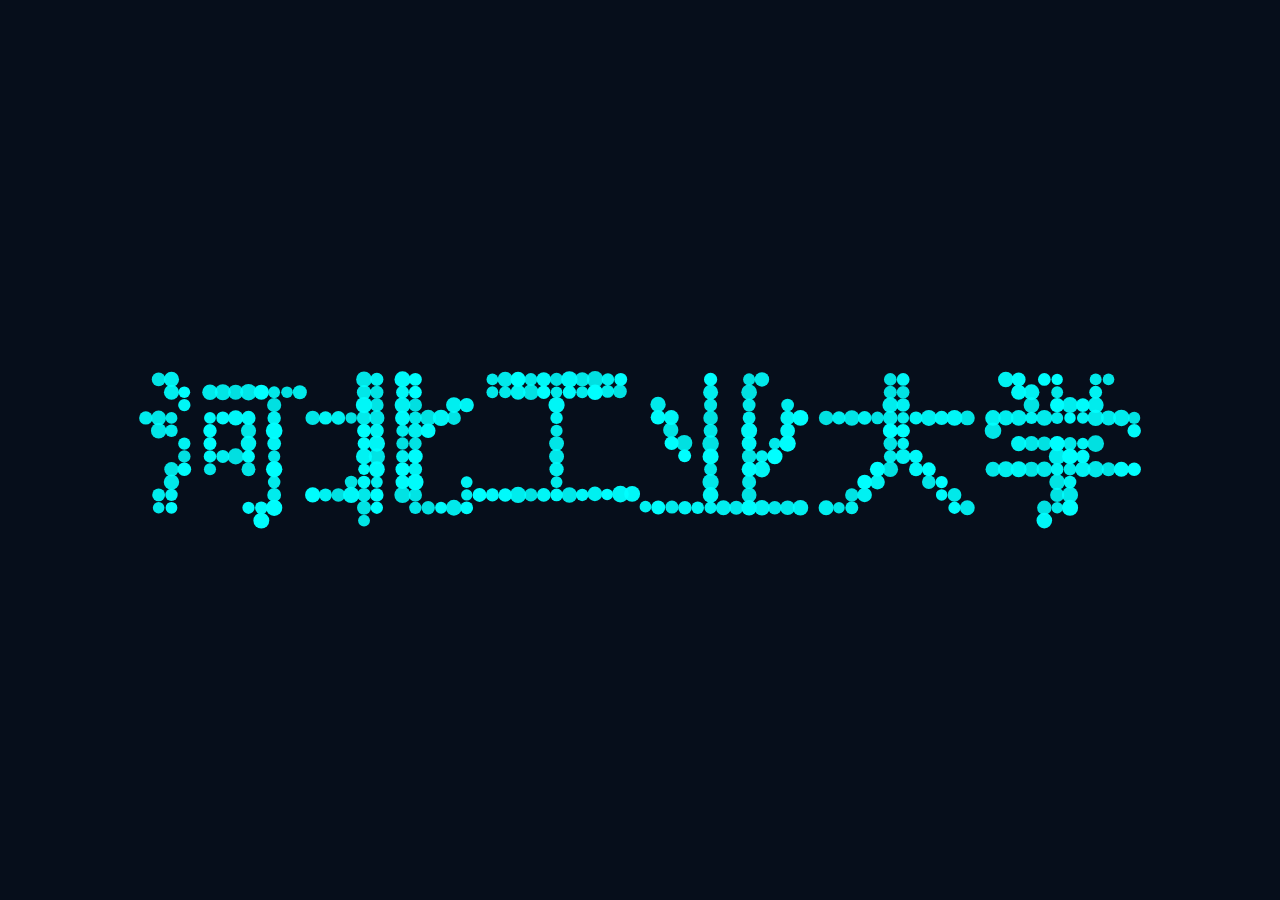
==== index.html @ 5967492d "firstCommit" ====
<!DOCTYPE html>
<html>
<head>
	<meta charset="utf-8">
	<meta http-equiv="X-UA-Compatible" content="IE=edge,chrome=1">
	<title>第十组作品展示</title>
	<meta name="description" content="">
	<link rel="shortcut icon" href="img/logo.ico" >
	<meta name="viewport" content="width=device-width, initial-scale=1">
	<!-- <link rel="apple-touch-icon" href="apple-touch-icon.png"> -->
	<link rel="stylesheet" href="css/bootstrap.min.css">
	<link rel="stylesheet" href="css/bootstrap-theme.min.css">
	<link rel="stylesheet" href="css/fontAwesome.css">
	<link rel="stylesheet" href="css/light-box.css">
	<link rel="stylesheet" href="css/main.css">
	<style type="text/css">
		#canvas{
			position: absolute;
			background: #060e1b;
		    width: 100vw;
		    height: 100vh;
		    z-index: 200;
		    transform: scale(1,1);
		    transition: transform 1s;
		}
	</style>
	<script src="js/vendor/modernizr-2.8.3-respond-1.4.2.min.js"></script>
</head>

<body>
<!-- 在只有这个canvas的界面中用class=“canvas”可以获取到元素，本页面不可以 -->
<canvas id="canvas"></canvas>
<div id="wrap">
	<!-- <div class="sequence">
	  <div class="seq-preloader">
		<svg width="39" height="16" viewBox="0 0 39 16" xmlns="http://www.w3.org/2000/svg" class="seq-preload-indicator"><g fill="#F96D38"><path class="seq-preload-circle seq-preload-circle-1" d="M3.999 12.012c2.209 0 3.999-1.791 3.999-3.999s-1.79-3.999-3.999-3.999-3.999 1.791-3.999 3.999 1.79 3.999 3.999 3.999z"/><path class="seq-preload-circle seq-preload-circle-2" d="M15.996 13.468c3.018 0 5.465-2.447 5.465-5.466 0-3.018-2.447-5.465-5.465-5.465-3.019 0-5.466 2.447-5.466 5.465 0 3.019 2.447 5.466 5.466 5.466z"/><path class="seq-preload-circle seq-preload-circle-3" d="M31.322 15.334c4.049 0 7.332-3.282 7.332-7.332 0-4.049-3.282-7.332-7.332-7.332s-7.332 3.283-7.332 7.332c0 4.05 3.283 7.332 7.332 7.332z"/></g>
		</svg>
	  </div>
	</div> -->

	<nav>
	  <div class="logo">
		  <img src="img/logo.png" alt="">
	  </div>
	  <div class="mini-logo">
		  <img src="img/mini_logo.png" alt="">
	  </div>
	  <ul>
		<li><a href="#1"><i class="fa fa-home"></i> <em>首页</em></a></li>
		<li><a href="#2"><i class="fa fa-user"></i> <em>关于我们</em></a></li>
		<li><a href="#3"><i class="fa fa-pencil"></i> <em>个人介绍</em></a></li>
		<li><a href="#4"><i class="fa fa-image"></i> <em>专业介绍</em></a></li>
		<li><a href="#5"><i class="fa fa-envelope"></i> <em>联系我们</em></a></li>
	  </ul>
	</nav>

	<div class="slides">
	  <div class="slide" id="1">
		<div class="content first-content">
		  <div class="container-fluid">
			  <div class="col-md-3">
				  <div class="author-image"><img src="img/author_image.png" alt=""></div>
			  </div>
			  <div class="col-md-9">
				  <h2>The Tenth Group</h2>
				  <p>河北工业大学 商业网站开发选修课, <em>第十组</em> 作品展示</p>
				  <div class="main-btn"><a href="#2">了解更多</a></div>
				  <div class="fb-btn"><a href="#" target="_blank">分享</a></div>
			  </div>
		  </div>
		</div>
	  </div>
	  <div class="slide" id="2">
		<div class="content second-content">
			<div class="container-fluid">
				<div class="col-md-6">
					<div class="left-content">
						<h2>关于我们</h2>
						<p>我们是河北工业大学商业网站开发选修课第十组</p>
						<p>我们来自 <a href="http://www.hebut.edu.cn" target="_blank">河北工业大学</a></p>
						<p>欢迎访问我们的主页： <a href="#">The Tenth Group</a></p>
						<p>我们的成员有：翟子悦、田川、王泽泽、贾之豪、赵遵涵、王绍轩、李嘉忱、陈浩、李皓祯、顾焰杰</p>
					  <div class="main-btn"><a href="#3">了解更多</a></div>
				  </div>
				</div>
				<div class="col-md-6">
					<div class="right-image">
					  <img style="opacity: .8" src="img/about_image.jpg" alt="">
				  </div>
				</div>
			</div>
		</div>
	  </div>
	  <div class="slide" id="3">
		<div class="content fourth-content">
			<div class="container-fluid">
				<div class="row">
					<div class="col-md-4 col-sm-6">
						<div class="item">
							<div class="thumb">
								<a href="img/first_big_item.jpg" data-lightbox="image-1"><div class="hover-effect">
									<div class="hover-content">
										<h2>翟子悦</h2>
										<p>专业：计算机科学与技术</p>
										<p>喜欢的景点：白洋淀</p>
										<p>喜欢的动漫：《夏目友人帐》</p>
										<p>喜欢的运动：篮球</p>
									</div>
								</div></a>
								<div class="image">
									<img src="img/first_item.jpg">
								</div>
							</div>
						</div>
					</div>
					<div class="col-md-4 col-sm-6">
						<div class="item">
							<div class="thumb">
								<a href="img/second_big_item.jpg" data-lightbox="image-1"><div class="hover-effect">
									<div class="hover-content">
										<h2>田川</h2>
										<p>专业：计算机科学与技术</p>
										<p>喜欢的运动：跑步</p>
										<p>喜欢的景点：上海外滩</p>
										<p>喜欢的小说：《平凡的世界》</p>
										<p>喜欢的学校网站：河北工业大学官网</p>
										</div>
									</div>
								</a>
								<div class="image">
									<img src="img/second_item.jpg">
								</div>
							</div>
						</div>
					</div>
					<div class="col-md-4 col-sm-6">
						<div class="item">
							<div class="thumb">
								<a href="img/third_big_item.jpg" data-lightbox="image-1">
									<div class="hover-effect">
										<div class="hover-content">
											<h2>贾之豪</h2>
											<p>专业：计算机科学与技术</p>
											<p>喜欢的运动：篮球</p>
											<p>喜欢的期刊：《灌篮》</p>
											<p>喜欢的景点：马尔代夫</p>
										</div>
									</div>
								</a>
								<div class="image">
									<img src="img/third_item.jpg">
								</div>
							</div>
						</div>
					</div>
					<div class="col-md-4 col-sm-6">
						<div class="item">
							<div class="thumb">
								<a href="img/fourth_big_item.jpg" data-lightbox="image-1">
									<div class="hover-effect">
										<div class="hover-content">
											<h2>王泽泽</h2>
											<p>专业：计算机科学与技术</p>
											<p>喜欢的运动：跑步</p>
											<p>喜欢的动漫：《初音未来》</p>
											<p>喜欢的游戏：《暗黑破坏神三》</p>
										</div>
									</div>
								</a>
								<div class="image">
									<img src="img/fourth_item.jpg">
								</div>
							</div>
						</div>
					</div>
					<div class="col-md-4 col-sm-6">
						<div class="item">
							<div class="thumb">
								<a href="img/fifth_big_item.jpg" data-lightbox="image-1">
									<div class="hover-effect">
										<div class="hover-content">
											<h2>赵遵涵</h2>
											<p>专业：计算机科学与技术</p>
											<p>喜欢的期刊：《小说绘》</p>
											<p>喜欢的景点：西安</p>
											<p>喜欢的运动：羽毛球</p>
											<p>喜欢的电影：漫威《X战警》系列</p>
										</div>
									</div>
								</a>
								<div class="image">
									<img src="img/fifth_item.jpg">
								</div>
							</div>
						</div>
					</div>
					<div class="col-md-4 col-sm-6">
						<div class="item">
							<div class="thumb">
								<a href="img/sixth_big_item.jpg" data-lightbox="image-1"><div class="hover-effect">
									<div class="hover-content">
										<h2>王绍轩</h2>
										<p>专业：计算机科学与技术</p>
										<p>喜欢的期刊：《看天下》</p>
										<p>喜欢的景点：五岳</p>
										<p>喜欢的电影：《速度与激情》</p>
									</div>
								</div></a>
								<div class="image">
									<img src="img/sixth_item.jpg">
								</div>
							</div>
						</div>
					</div>
					<div class="col-md-4 col-sm-6">
						<div class="item">
							<div class="thumb">
								<a href="img/seventh_big_item.jpg" data-lightbox="image-1"><div class="hover-effect">
									<div class="hover-content">
										<h2>陈浩</h2>
										<p>专业：计算机科学与技术</p>
										<p>喜欢的期刊：青年文摘</p>
										<p>喜欢的城市：成都</p>
										<p>喜欢的电影：《武状元苏乞儿》</p>
									</div>
								</div></a>
								<div class="image">
									<img src="img/seventh_item.jpg">
								</div>
							</div>
						</div>
					</div>
					<div class="col-md-4 col-sm-6">
						<div class="item">
							<div class="thumb">
								<a href="img/eight_big_item.jpg" data-lightbox="image-1"><div class="hover-effect">
									<div class="hover-content">
										<h2>李皓祯</h2>
										<p>专业：计算机科学与技术</p>
										<p>喜欢的运动：网球</p>
										<p>喜欢的景点：故宫</p>
										<p>喜欢的期刊：《知音漫客》</p>
										<p>喜欢的动漫：《游戏人生》</p>
									</div>
								</div></a>
								<div class="image">
									<img src="img/eight_item.jpg">
								</div>
							</div>
						</div>
					</div>
					<div class="col-md-4 col-sm-6">
						<div class="item">
							<div class="thumb">
								<a href="img/ninth_big_item.jpg" data-lightbox="image-1">
									<div class="hover-effect">
										<div class="hover-content">
											<h2>顾焰杰</h2>
											<p>喜欢的期刊：《意林》</p>
											<p>喜欢的景点：泰山</p>
											<p>喜欢的电影：漫威《钢铁侠》系列</p>
										</div>
									</div>
								</a>
								<div class="image">
									<img src="img/ninth_item.jpg">
								</div>
							</div>
						</div>
					</div>
					<!-- <div class="col-md-4 col-sm-6">
						<div class="item">
							<div class="thumb">
								<a href="img/fifth_big_item.jpg" data-lightbox="image-1"><div class="hover-effect">
									<div class="hover-content">
										<h2>Number Ten</h2>
										<p>Vestibulum augue ex, finibus sit amet nisi id, maximus ultrices ipsum.</p>
									</div>
								</div></a>
								<div class="image">
									<img src="img/fifth_item.jpg">
								</div>
							</div>
						</div>
					</div> -->
					<!-- <div class="col-md-4 col-sm-6">
						<div class="item">
							<div class="thumb">
								<a href="img/first_big_item.jpg" data-lightbox="image-1"><div class="hover-effect">
									<div class="hover-content">
										<h2>Eleventh Item</h2>
										<p>Cras varius dolor et augue fringilla, eu commodo sapien iaculis.</p>
									</div>
								</div></a>
								<div class="image">
									<img src="img/first_item.jpg">
								</div>
							</div>
						</div>
					</div> -->
					<!-- <div class="col-md-4 col-sm-6">
						<div class="item">
							<div class="thumb">
								<a href="img/second_big_item.jpg" data-lightbox="image-1"><div class="hover-effect">
									<div class="hover-content">
										<h2>Twelvth Item</h2>
										<p>Etiam tincidunt magna ex, sit amet lobortis felis bibendum id.</p>
									</div>
								</div></a>
								<div class="image">
									<img src="img/second_item.jpg">
								</div>
							</div>
						</div>
					</div> -->
				</div>
			</div>
		</div>
	  </div>
	  <div class="slide" id="4">
		<div class="content third-content">
			<div class="container-fluid">
				<div class="col-md-12">
					<div class="row">
						<div class="first-section">
							<div class="container-fluid">
								<div class="row">
									<div class="col-md-6">
										<div class="left-content">
											<h2>计算机科学与技术</h2>
											<p>&emsp;&emsp;本专业按照学校人才培养的总体定位，秉承“勤慎公忠”的校训和“工学并举”的办学特色，面向京津冀协调发展的行业和领域服务需求，形成了“厚实基础、深化专业、注重理论、突出实践”的人才培养理念。以素质教育、创新教育为核心，以学生德、智、体、美全面发展为宗旨，培养培养德、智、体、美全面发展，具有较宽厚扎实的数学基础与自然科学基础知识，熟练掌握计算机科学与技术、信息与计算科学基本理论与方法，具有良好的科学素质、创新精神和实践能力的的高级工程技术人才。</p>
											<div class="main-btn"><a href="#4">了解更多</a></div>
										</div>
									</div>
									<div class="col-md-6">
										<div class="right-image">
											<img src="img/first_service.jpg" alt="first service">
										</div>
									</div>
								</div>
							</div>
						</div>
						<div class="second-section">
							<div class="container-fluid">
								<div class="row">
									<div class="col-md-6">
										<div class="left-image">
											<img src="img/second_service.jpg" alt="second service">
										</div>
									</div>
									<div class="col-md-6">
										<div class="right-content">
											<h2>建筑学</h2>
											<p>建筑专业是一门以学习如何设计建筑为主，同时学习相关基础技术课程的学科。主要学习的内容是通过对一块空白场地的分析，同时依据其建筑对房间功能的要求，建筑的类型，建筑建造所用的技术及材料等，对建筑物从平面，外观立面及其内外部空间进行从无到有的设计。建筑类本科专业包括：建筑学专业、城乡规划专业、风景园林专业。</p>
											<div class="main-btn"><a href="#4">了解更多</a></div>
										</div>
									</div>
								</div>
							</div>
						</div>
					</div>
				</div>
			</div>
		</div>
	  </div>
	  <div class="slide" id="5">
		<div class="content fifth-content">
			<div class="container-fluid">
				<div class="col-md-6">
					<div id="map">
						<iframe src="map.html" width="100%" height="420px" frameborder="0" style="border:0" allowfullscreen></iframe>
					</div>
				</div>
				<div class="col-md-6">
					<form id="contact" action="" method="post">
						<div class="row">
							<div class="col-md-12">
							  <fieldset>
								<input name="name" type="text" class="form-control" id="name" value="第十组" required="">
							  </fieldset>
							</div>
							<div class="col-md-12">
							  <fieldset>
								<input name="email" type="email" class="form-control" id="email" value="邮箱：zzy_joy@foxmail.com" required="">
							  </fieldset>
							</div>
							 <div class="col-md-12">
							  <fieldset>
								<input name="subject" type="text" class="form-control" id="subject" value="QQ：756159621" required="">
							  </fieldset>
							</div>
							<div class="col-md-12">
							  <fieldset>
								<textarea name="message" rows="6" class="form-control" id="message" required="">地址：天津市北辰区西平道5340号河北工业大学北辰校区</textarea>
							  </fieldset>
							</div>
							<!-- <div class="col-md-12">
							  <fieldset>
								<button type="submit" id="form-submit" class="btn">Send Now</button>
							  </fieldset>
							</div> -->
						</div>
					</form>
				</div>
			</div>
		</div>
	  </div>
	</div>

	<div class="footer">
	  <div class="content">
		  <p>Copyright &copy; 2018.The Tenth Group.</p>
	  </div>
	</div>


	<script src="js/particle.js"></script>
	<script src="js/vendor/jquery-1.11.2.min.js"></script>
	<script src="js/vendor/bootstrap.min.js"></script>
	<script src="js/datepicker.js"></script>
	<script src="js/plugins.js"></script>
	<script src="js/main.js"></script>
	<script type="text/javascript">
	$(document).ready(function() {
		setTimeout('$("#canvas").css("transform","scale(0,0)")',26800);
		// navigation click actions
		$('.scroll-link').on('click', function(event){
			event.preventDefault();
			var sectionID = $(this).attr("data-id");
			scrollToID('#' + sectionID, 750);
		});
		// scroll to top action
		$('.scroll-top').on('click', function(event) {
			event.preventDefault();
			$('html, body').animate({scrollTop:0}, 'slow');
		});
		// mobile nav toggle
		$('#nav-toggle').on('click', function (event) {
			event.preventDefault();
			$('#main-nav').toggleClass("open");
		});
	});
	// scroll function
	function scrollToID(id, speed){
		var offSet = 0;
		var targetOffset = $(id).offset().top - offSet;
		var mainNav = $('#main-nav');
		$('html,body').animate({scrollTop:targetOffset}, speed);
		if (mainNav.hasClass("open")) {
			mainNav.css("height", "1px").removeClass("in").addClass("collapse");
			mainNav.removeClass("open");
		}
	}
	if (typeof console === "undefined") {
		console = {
			log: function() { }
		};
	}
	</script>
</div>
</body>
</html>
---- css/light-box.css ----
/* LIGHT BOX */

body:after {
  content: url(../img/close.png) url(../img/loading.gif) url(../img/prev.png) url(../img/next.png);
  display: none;
}

body.lb-disable-scrolling {
  overflow: hidden;
}

.lightboxOverlay {
  position: absolute;
  top: 0;
  left: 0;
  z-index: 99999;
  background-color: black;
  filter: progid:DXImageTransform.Microsoft.Alpha(Opacity=80);
  opacity: 0.8;
  display: none;
}

.lightbox {
  position: absolute;
  margin-top: 0%;
  left: 0;
  width: 100%;
  z-index: 100000;
  text-align: center;
  line-height: 0;
  font-weight: normal;
}

.lightbox .lb-image {
  display: block;
  height: auto;
  max-width: inherit;
  max-height: none;
  border-radius: 5px;

  /* Image border */
  border: 10px solid white;
}

.lightbox a img {
  border: none;
}

.lb-outerContainer {
  position: relative;
  *zoom: 1;
  width: 250px;
  height: 250px;
  margin: 0 auto;
  border-radius: 4px;

  /* Background color behind image.
     This is visible during transitions. */
  background-color: white;
}

.lb-outerContainer:after {
  content: "";
  display: table;
  clear: both;
}

.lb-loader {
  position: absolute;
  top: 43%;
  left: 0;
  height: 25%;
  width: 100%;
  text-align: center;
  line-height: 0;
}

.lb-cancel {
  display: block;
  width: 32px;
  height: 32px;
  margin: 0 auto;
  background: url(../img/loading.gif) no-repeat;
}

.lb-nav {
  position: absolute;
  top: 0;
  left: 0;
  height: 100%;
  width: 100%;
  z-index: 10;
}

.lb-container > .nav {
  left: 0;
}

.lb-nav a {
  outline: none;
  background-image: url('[data-uri]');
}

.lb-prev, .lb-next {
  height: 100%;
  cursor: pointer;
  display: block;
}

.lb-nav a.lb-prev {
  width: 34%;
  left: 0;
  float: left;
  background: url(../img/prev.png) left 48% no-repeat;
  filter: progid:DXImageTransform.Microsoft.Alpha(Opacity=0);
  opacity: 0;
  -webkit-transition: opacity 0.6s;
  -moz-transition: opacity 0.6s;
  -o-transition: opacity 0.6s;
  transition: opacity 0.6s;
}

.lb-nav a.lb-prev:hover {
  filter: progid:DXImageTransform.Microsoft.Alpha(Opacity=100);
  opacity: 1;
}

.lb-nav a.lb-next {
  width: 64%;
  right: 0;
  float: right;
  background: url(../img/next.png) right 48% no-repeat;
  filter: progid:DXImageTransform.Microsoft.Alpha(Opacity=0);
  opacity: 0;
  -webkit-transition: opacity 0.6s;
  -moz-transition: opacity 0.6s;
  -o-transition: opacity 0.6s;
  transition: opacity 0.6s;
}

.lb-nav a.lb-next:hover {
  filter: progid:DXImageTransform.Microsoft.Alpha(Opacity=100);
  opacity: 1;
}

.lb-dataContainer {
  margin: 0 auto;
  padding-top: 5px;
  *zoom: 1;
  width: 100%;
  -moz-border-radius-bottomleft: 4px;
  -webkit-border-bottom-left-radius: 4px;
  border-bottom-left-radius: 4px;
  -moz-border-radius-bottomright: 4px;
  -webkit-border-bottom-right-radius: 4px;
  border-bottom-right-radius: 4px;
}

.lb-dataContainer:after {
  content: "";
  display: table;
  clear: both;
}

.lb-data {
  padding: 0 4px;
  color: #ccc;
}

.lb-data .lb-details {
  width: 85%;
  float: left;
  text-align: left;
  line-height: 1.1em;
}

.lb-data .lb-caption {
  font-size: 13px;
  font-weight: bold;
  line-height: 1em;
}

.lb-data .lb-caption a {
  color: #4ae;
}

.lb-data .lb-number {
  margin-top: 15px;
  display: block;
  clear: left;
  padding-bottom: 1em;
  font-size: 13px;
  color: #999999;
}

.lb-data .lb-close {
  display: block;
  float: right;
  width: 30px;
  height: 30px;
  background: url(../img/close.png) top right no-repeat;
  text-align: right;
  outline: none;
  filter: progid:DXImageTransform.Microsoft.Alpha(Opacity=70);
  opacity: 0.7;
  -webkit-transition: opacity 0.2s;
  -moz-transition: opacity 0.2s;
  -o-transition: opacity 0.2s;
  transition: opacity 0.2s;
}

.lb-data .lb-close:hover {
  cursor: pointer;
  filter: progid:DXImageTransform.Microsoft.Alpha(Opacity=100);
  opacity: 1;
}
---- css/main.css ----
@keyframes seq-preloader {
  50% {
    opacity: 1;
  }
  
  100% {
    opacity: 0;
  }
}

.seq-preloader {
  background: white;
  visibility: visible;
  opacity: 1;
  position: absolute;
  z-index: 9999;
  height: 100%;
  width: 100%;
  top: 0;
  left: 0;
  right: 0;
  bottom: 0;
}

.seq-preloader.seq-preloaded {
  opacity: 0;
  visibility: hidden;
  transition: visibility 0s .5s, opacity .5s;
}

.seq-preload-indicator {
  overflow: visible;
  position: relative;
  top: 50%;
  left: 50%;
  transform: translate(-50%, -50%);
}

.seq-preload-circle {
  display: inline-block;
  height: 12px;
  width: 12px;
  fill: #7a7a7a;
  opacity: 0;
  animation: seq-preloader 1.25s infinite;
}

.seq-preload-circle-2 {
  animation-delay: .15s;
}

.seq-preload-circle-3 {
  animation-delay: .3s;
}

.seq-preload-indicator-fallback {
  width: 42px;
  overflow: visible;
}

.seq-preload-indicator-fallback .seq-preload-circle {
  width: 8px;
  height:8px;
  background-color: #f4f4f4;
  border-radius: 100%;
  opacity: 1;
  display: inline-block;
  vertical-align: middle;
}

.seq-preload-indicator-fallback .seq-preload-circle-2 {
  margin-left: 3px;
  margin-right: 3px;
  width: 12px;
  height: 12px;
}

.seq-preload-indicator-fallback .seq-preload-circle-3 {
  width: 16px;
  height: 16px;
}


/* MAIN CSS */

@-webkit-keyframes fill {
  0% {
    width: 0%;
    height: 1px;
  }
  50% {
    width: 100%;
    height: 1px;
  }
  100% {
    width: 100%;
    height: 100%;
    background: #fff;
  }
}
@keyframes fill {
  0% {
    width: 0%;
    height: 1px;
  }
  50% {
    width: 100%;
    height: 1px;
  }
  100% {
    width: 100%;
    height: 100%;
    background: #fff;
  }
}
@-webkit-keyframes fillColour {
  0% {
    color: #fff;
  }
  50% {
    color: #fff;
  }
  100% {
    color: #333;
  }
}
@keyframes fillColour {
  0% {
    color: #fff;
  }
  50% {
    color: #fff;
  }
  100% {
    color: #333;
  }
}
* {
  margin: 0;
  padding: 0;
  -webkit-box-sizing: border-box;
  box-sizing: border-box;
  font-family: "Open Sans", sans-serif;
}

html {
	overflow: hidden;
}

body {
  overflow: hidden;
  font-size: 100%;
}

nav {
	top: 10vh;
	bottom: 10vh;
  	text-align: center;
  	background: rgba(0, 0, 0, 0.5);
  	position: fixed;
  	z-index: 100;
  	height: 80vh;
  	left: 0;
  	width: 20%;
  	font-weight: 300;
  	font-size: 1rem;
}

nav em {
	font-style: normal;
	margin-left: 5px;
	font-size: 14px;
}

nav ul li i {
	width: 25px;
}

nav ul li a {
	font-size: 18px;
}

nav .mini-logo {
	display: none;
}

nav .logo {
	margin-top: 45px;
	padding: 0px 20px;
}

nav .logo img {
    background: rgba(0,0,0,.3);
    border-radius: 3px;
	max-width: 100%;
	overflow-y: hidden;
}

nav ul {
	margin-top: 60px;
  	text-align: left;
  	margin-left: 40px;
  	list-style-type: none;
  	height: 48vh;
  	display: -webkit-box;
  	display: -ms-flexbox;
  	display: flex;
  	-webkit-box-orient: vertical;
  	-webkit-box-direction: normal;
    -ms-flex-direction: column;
    flex-direction: column;
  	-ms-flex-pack: distribute;
    justify-content: space-around;
}
nav ul li {
	margin: 25px 0px;
}
nav a, nav a:visited, nav a:active {
  color: #fff;
}
nav a {
	text-decoration: none!important;
	font-size: 14px;
	letter-spacing: 0.5px;
  	-webkit-transition: color 2s, background 1s;
  	transition: color 2s, background 1s;
  	padding: 20px 30px;
  	position: relative;
  	z-index: 0;
}
nav a.active {
  background-color: #fff;
  color: #232323;
}
nav a::before {
  content: "";
  position: absolute;
  height: 0%;
  width: 0%;
  bottom: 0;
  left: 0;
  opacity: 1;
  z-index: -1;
}
nav a:hover {
	text-decoration: none;
  -webkit-animation: fillColour 0.7s forwards ease-in-out;
          animation: fillColour 0.7s forwards ease-in-out;
}
nav a:hover::before {
  -webkit-animation: fill 0.7s forwards ease-in-out;
          animation: fill 0.7s forwards ease-in-out;
  opacity: 1;
}

.slides {
  width: 500vw;
  height: 100vh;
  -webkit-transition: -webkit-transform 0.8s ease;
  transition: -webkit-transform 0.8s ease;
  transition: transform 0.8s ease;
  transition: transform 0.8s ease, -webkit-transform 0.8s ease;
}
.slides .slide {
  height: 100vh;
  width: 100vw;
  float: left;
  text-align: center;
  background-size: cover;
}
.slides .slide .content {
  overflow-y: scroll;
  position: relative;
  width: 70%;
  height: 80%;
  left: 30%;
  top: 10%;
  bottom: 10%;
  background: rgba(0, 0, 0, 0.5);
}
.content::-webkit-scrollbar {
  width: 5px;
  height: 8px;
  background-color: rgba(0, 0, 0, 0.5);
}
/* Add a thumb */
.content::-webkit-scrollbar-thumb {
    background: rgba(250, 250, 250, 0.5);
}

.slides .slide:nth-child(1) {
  background-image: url(../img/first_bg.jpg);
}
.slides .slide:nth-child(2) {
  background-image: url(../img/second_bg.jpg);
}
.slides .slide:nth-child(3) {
  background-image: url(../img/third_bg.jpg);
}
.slides .slide:nth-child(4) {
  background-image: url(../img/fourth_bg.jpg);
 }
.slides .slide:nth-child(5) {
  background-image: url(../img/fifth_bg.jpg);
}
.slides .slide img {
  width: 100%;
  /*opacity: .8;*/
}


.main-btn a:hover {
	background-color: #fff;
	color: #232323!important;
}


.first-content {
	padding: 100px;
	text-align: left;
	padding-top: 13%;
}

.first-content .author-image img {
	margin-top: 15px;
	border-radius: 30px;
	max-width: 100%;
	overflow: hidden;
	float: left;
	margin-right: 35px;
}

.first-content h2 {
	font-size: 36px;
	text-transform: uppercase;
	font-weight: 700;
	color: #fff;
	letter-spacing: 0.5px;
	border-bottom: 2px solid #fff;
	display: inline-block;
	padding-bottom: 10px;
	margin-bottom: 20px;
	margin-top: 0px;
}

.first-content p {
	color: #fff;
	font-size: 13px;
	text-transform: uppercase;
	font-weight: 300;
	letter-spacing: 2px;
	line-height: 26px;
	margin-bottom: 20px;
}

.first-content em {
	font-style: normal;
	font-weight: 600;
}

.first-content .main-btn {
	display: inline-block;
	margin-right: 15px;
}

.first-content .main-btn a {
	display: inline-block;
	border: 2px solid #fff;
	padding: 8px 15px;
	font-size: 13px;
	text-transform: uppercase;
	letter-spacing: 1px;
	color: #fff;
	text-decoration: none;
	transition: all 0.5s;
	transition: all 0.5s;
}

.first-content .fb-btn {
	display: inline-block;
}

.first-content .fb-btn a {
	display: inline-block;
	background-color: #fff;
	border: 2px solid #fff;
	padding: 8px 15px;
	font-size: 13px;
	text-transform: uppercase;
	letter-spacing: 1px;
	color: #232323;
	text-decoration: none;
	transition: all 0.5s;
}

.first-content .fb-btn a:hover {
	color: #fff;
	background-color: transparent;
}


.second-content .container-fluid {
	padding-right: 0px;
	padding-left: 0px;
}

.second-content .container-fluid .col-md-6 {
	padding-right: 0px;
	padding-left: 0px;
}

.second-content .right-image img {
	max-width: 100%;
	min-width: 100%;
	overflow: hidden;
	float: right;
}

.second-content .left-content {
	padding: 60px;
	text-align: left;
}

.second-content h2 {
	font-size: 36px;
	text-transform: uppercase;
	font-weight: 700;
	color: #fff;
	letter-spacing: 0.5px;
	border-bottom: 2px solid #fff;
	display: inline-block;
	padding-bottom: 10px;
	margin-bottom: 20px;
	margin-top: 0px;
}

.second-content p {
	font-size: 14px;
	color: #fff;
	letter-spacing: 0.5px;
	font-weight: 300;
	line-height: 24px;
	margin-bottom: 30px;
}

.second-content a {
	color: #fff;
	text-decoration: underline;
}

.second-content .main-btn a {
	display: inline-block;
	border: 2px solid #fff;
	padding: 8px 15px;
	font-size: 13px;
	text-transform: uppercase;
	letter-spacing: 1px;
	color: #fff;
	text-decoration: none;
	transition: all 0.5s;
}


.third-content {
	text-align: left;
	padding: 30px;
}

.third-content .container-fluid {
	padding-right: 7.5px;
	padding-left: 7.5px;
}

.third-content .first-section .left-content {
	margin-right: 15px;
	margin-top: 12px;
}

.third-content .first-section .right-image {
	margin-left: 15px;
}

.third-content .second-section {
	margin-top: 30px;
}

.third-content .second-section .right-content {
	margin-left: 15px;
	margin-top: 12px;
}

.third-content .second-section .left-image {
	margin-right: 15px;
}

.third-content h2 {
	font-size: 24px;
	text-transform: uppercase;
	font-weight: 700;
	color: #fff;
	letter-spacing: 0.5px;
	border-bottom: 2px solid #fff;
	display: inline-block;
	padding-bottom: 10px;
	margin-bottom: 20px;
	margin-top: 0px;
}

.third-content p {
	font-size: 13px;
	color: #fff;
	letter-spacing: 0.5px;
	font-weight: 300;
	line-height: 24px;
	margin-bottom: 20px;
}

.third-content .main-btn a {
	display: inline-block;
	border: 2px solid #fff;
	padding: 8px 15px;
	font-size: 13px;
	text-transform: uppercase;
	letter-spacing: 1px;
	color: #fff;
	text-decoration: none;
	transition: all 0.5s;
}

.third-content .col-md-6 {
	margin: 0px;
	padding: 0px;
}


.fourth-content {
	padding: 5px;
}

.fourth-content .container-fluid {
	padding-right: 15px;
	padding-left: 15px;
}

.fourth-content .container-fluid .col-md-4 {
	padding-right: 0px;
	padding-left: 0px;
}

.fourth-content .item {
	margin: 10px;
}

.fourth-content .item img {
	max-width: 100%;
	overflow: hidden;
}

.fourth-content .item .thumb {
	position: relative;
}

.fourth-content .item .hover-effect {
	text-align: left;
	position: absolute;
	color: #fff;
	background-color: rgba(0,0,0,0.95);
	bottom: 0;
	top: 0;
	left: 0;
	right: 0;
	opacity: 0;
	visibility: hidden;
	transition: all 0.8s;
}

.fourth-content .item:hover .hover-effect {
	opacity: 1;
	visibility: visible;
}

.fourth-content .item .hover-effect .hover-content {
	transform: translateY(-50%);
    position: absolute;
    text-align: left;
    width: 100%;
    top: 50%;
    left: 0;
    padding: 30px;
}

.fourth-content .item .hover-effect h2 {
	font-size: 18px;
	text-transform: uppercase;
	font-weight: 700;
	color: #fff;
	letter-spacing: 0.5px;
	border-bottom: 1px solid #fff;
	display: inline-block;
	padding-bottom: 10px;
	margin-bottom: 10px;
	margin-top: 0px;
}

.fourth-content .item .hover-effect p {
	font-size: 13px;
	text-transform: uppercase;
	letter-spacing: 0.5px;
	line-height: 22px;
	padding-bottom: 0px;
	margin-bottom: 0px;
}



.fifth-content .container-fluid {
	padding-left: 0px;
	padding-right: 0px;
}

.fifth-content .container-fluid .col-md-6 {
	padding-left: 0px;
	padding-right: 0px;
}

.fifth-content #map {
	padding: 50px 0px 50px 50px;
}

.fifth-content #contact {
	padding: 50px 50px 50px 50px;
}

.fifth-content input {
  border-radius: 0px;
  padding-left: 15px;
  font-size: 16px;
  font-weight: 300;
  color: #fff;
  background-color: rgba(250, 250, 250, 0.15);
  outline: none;
  border: none;
  box-shadow: none;
  line-height: 40px;
  height: 40px;
  width: 100%;
  margin-bottom: 25px;
}

.fifth-content textarea {
  border-radius: 0px;
  padding-left: 15px;
  padding-top: 10px;
  font-size: 16px;
  font-weight: 300;
  color: #fff;
  background-color: rgba(250, 250, 250, 0.15);
  outline: none;
  border: none;
  box-shadow: none;
  height: 165px;
  max-height: 220px;
  width: 100%;
  max-width: 100%;
  margin-bottom: 25px;
}

.fifth-content button {
	max-width: 100%;
	width: 100%;
    display: inline-block;
	border: 2px solid #fff;
	padding: 8px 15px;
	font-size: 13px;
	text-transform: uppercase;
	letter-spacing: 1px;
	color: #fff;
	text-decoration: none;
	background-color: transparent;
	border-radius: 0px;
	transition: all 0.5s;
}

.fifth-content button:hover {
	color: #232323;
	background-color: #fff;
}

.footer .content {
	left: 30%;
	width: 70%;
	max-width: 70%;
	position: absolute;
	bottom: 0;
	right: 0;
	display: inline-block;
}

.footer .content p {
	text-align: center;
	font-size: 13px;
	color: #fff;
	margin-bottom: 20px;
}

.footer .content p a {
	color: #aaa;
	text-decoration: none;
}



/* REPONSIVE */

@media (max-width: 991px) {

	nav ul {
  		margin-left: 25px;
  	}

	.first-content {
		text-align: center;
		padding: 50px;
	}

	.first-content .author-image img {
		max-width: 195px;
		float: none;
		margin-right: 0px;
		margin-bottom: 30px;
	}

	.third-content .first-section {
		border-bottom: 1px solid rgba(250,250,250,0.3);
		padding-bottom: 45px;
		margin-bottom: 45px;
	}

	.third-content .first-section .left-content {
		margin-right: 0px;
		margin-bottom: 30px;
	}

	.third-content .first-section .right-image {
		margin-left: 0px;
	}

	.third-content .second-section .right-content {
		margin-left: 0px;
		margin-top: 30px;
	}


	.third-content .second-section .left-image {
		margin-right: 0px;
	}

	.fifth-content #map {
		padding: 30px 30px 30px 30px;
	}

	.fifth-content #contact {
		padding: 30px 30px 30px 30px;
	}

}

@media (max-width: 749px) {

	nav {
		width: 15vh;
	}

	nav .logo {
		display: none;
	}

	nav .mini-logo {
		margin-top: 60px;
		display: block;
	}
    nav .mini-logo img{
        background: rgba(0,0,0,.3);
        border-radius: 5px;
    }
	nav ul {
		text-align: center;
		margin-left: 0px;
	}


	nav ul li em {
		display: none;
	}

	nav ul li i {
		width: 20px;
		height: 20px;
		line-height: 20px;
		text-align: center;
	}

	.first-content {
		padding: 30px 5px;
	}

	.first-content .main-btn {
		display: inline-block;
		margin-right: 0px;
		margin-bottom: 15px;
	}

	.second-content .left-content {
		padding: 30px;
		text-align: left;
	}

	.fourth-content .item .hover-effect h2 {
		font-size: 15px;
	}


	.fifth-content #map {
		padding: 15px 15px 15px 15px;
	}

	.fifth-content #contact {
		padding: 15px 15px 15px 15px;
	}

}

@media(max-width: 450px) {
	nav ul {
		margin-top: 30px;
	}
	nav ul li {
		margin: 10px 0px;
	}
	nav a {
	  	padding: 15px 20px;
	}
}
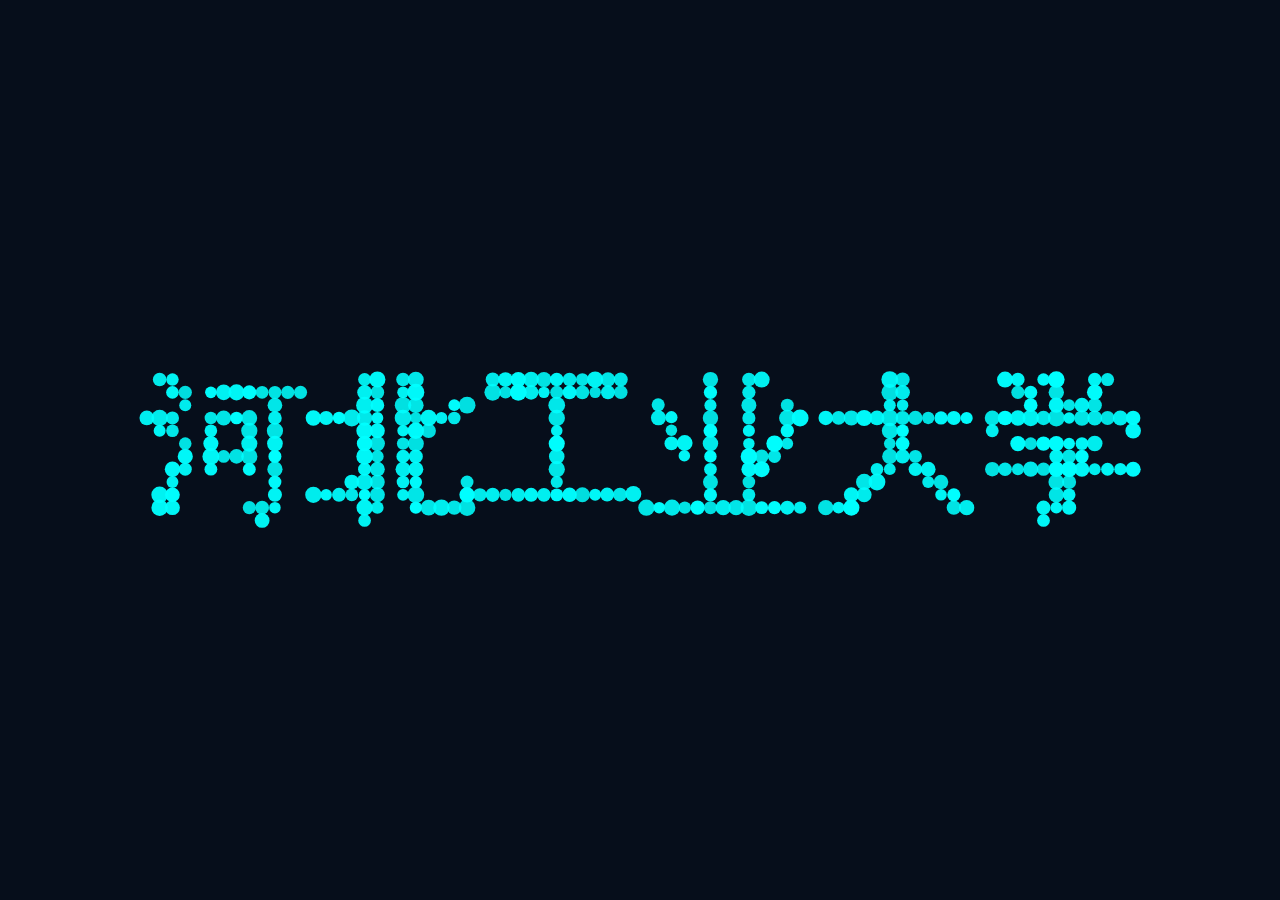
==== commit 46f41fdb: "首页、联系页垂直居中" ====
--- a/index.html
+++ b/index.html
@@ -13,17 +13,6 @@
 	<link rel="stylesheet" href="css/fontAwesome.css">
 	<link rel="stylesheet" href="css/light-box.css">
 	<link rel="stylesheet" href="css/main.css">
-	<style type="text/css">
-		#canvas{
-			position: absolute;
-			background: #060e1b;
-		    width: 100vw;
-		    height: 100vh;
-		    z-index: 200;
-		    transform: scale(1,1);
-		    transition: transform 1s;
-		}
-	</style>
 	<script src="js/vendor/modernizr-2.8.3-respond-1.4.2.min.js"></script>
 </head>
 
--- a/css/main.css
+++ b/css/main.css
@@ -2,12 +2,20 @@
   50% {
     opacity: 1;
   }
-  
+
   100% {
     opacity: 0;
   }
 }
-
+#canvas{
+    position: absolute;
+    background: #060e1b;
+    width: 100vw;
+    height: 100vh;
+    z-index: 200;
+    transform: scale(1,1);
+    transition: transform 1s;
+}
 .seq-preloader {
   background: white;
   visibility: visible;
@@ -320,6 +328,10 @@
 	text-align: left;
 	padding-top: 13%;
 }
+.first-content .container-fluid{
+    display: flex;
+    align-items: center;
+}
 
 .first-content .author-image img {
 	margin-top: 15px;
@@ -630,7 +642,17 @@
 .fifth-content #contact {
 	padding: 50px 50px 50px 50px;
 }
-
+.fifth-content:before{
+    content: '';
+    display: inline-block;
+    vertical-align: middle;
+    height: 100%;
+    margin-left: -10px;
+}
+.fifth-content .container-fluid{
+    display: inline-block;
+    vertical-align: middle;
+}
 .fifth-content input {
   border-radius: 0px;
   padding-left: 15px;
@@ -658,8 +680,8 @@
   outline: none;
   border: none;
   box-shadow: none;
-  height: 165px;
-  max-height: 220px;
+  height: 223px;
+  /*max-height: 220px;*/
   width: 100%;
   max-width: 100%;
   margin-bottom: 25px;
